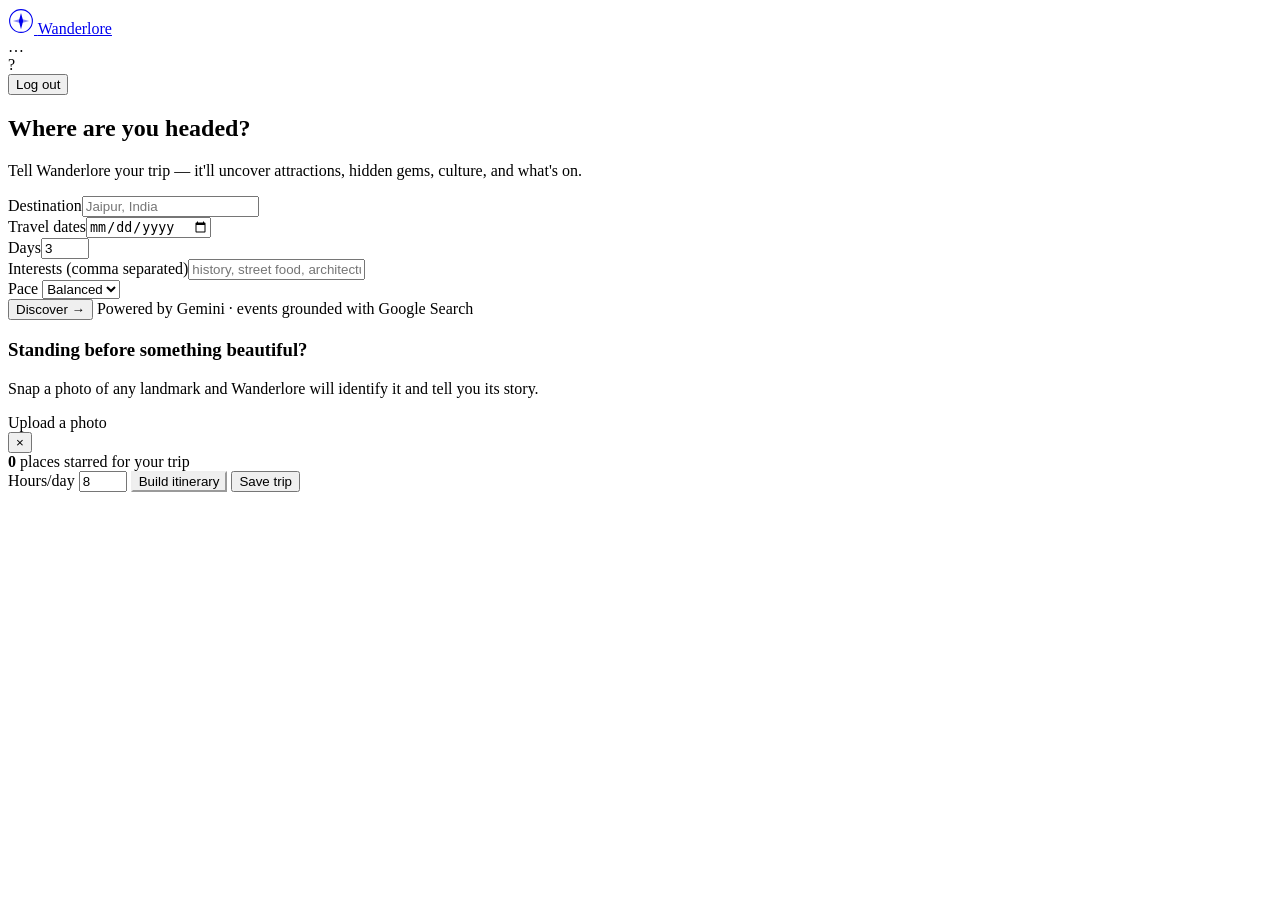
==== frontend/app.html @ dd5d7906 "Wanderlore updates: Calendar date picker, logout fixes, enable auth" ====
<!doctype html>
<html lang="en">
<head>
  <meta charset="utf-8" />
  <meta name="viewport" content="width=device-width, initial-scale=1" />
  <title>Wanderlore — your journey</title>
  <link rel="preconnect" href="https://fonts.googleapis.com">
  <link rel="preconnect" href="https://fonts.gstatic.com" crossorigin>
  <link href="https://fonts.googleapis.com/css2?family=Fraunces:ital,opsz,wght@0,9..144,400..700;1,9..144,400..600&family=Hanken+Grotesk:wght@400;500;600;700&family=Space+Mono:wght@400;700&display=swap" rel="stylesheet">
  <link rel="stylesheet" href="/styles.css" />
  <link rel="stylesheet" href="/app.css" />
</head>
<body>
  <!-- APP BAR -->
  <div class="appbar">
    <a href="/" class="brand">
      <svg class="compass" viewBox="0 0 48 48" fill="none" style="width:26px;height:26px;color:var(--rust)">
        <circle cx="24" cy="24" r="21" stroke="currentColor" stroke-width="2"/>
        <polygon points="24,9 28,24 24,39 20,24" fill="currentColor"/>
        <polygon points="9,24 24,20 39,24 24,28" fill="currentColor" opacity="0.45"/>
      </svg>
      <span class="word">Wanderlore</span>
    </a>
    <div class="profile-chip">
      <div class="meta"><div class="nm" id="p-name">…</div><div class="em" id="p-email"></div></div>
      <div class="avatar" id="p-avatar">?</div>
      <button class="logout" id="logout-btn" type="button">Log out</button>
    </div>
  </div>

  <main class="app-main">
    <!-- DISCOVER -->
    <section class="discover-panel">
      <h1>Where are you headed?</h1>
      <p class="sub">Tell Wanderlore your trip — it'll uncover attractions, hidden gems, culture, and what's on.</p>
      <div class="grid-3">
        <div class="fld"><label for="dest">Destination</label><input id="dest" placeholder="Jaipur, India" /></div>
        <div class="fld"><label for="dates">Travel dates</label><input id="dates" type="date" /></div>
        <div class="fld"><label for="days">Days</label><input id="days" type="number" min="1" max="30" value="3" /></div>
      </div>
      <div class="grid-2">
        <div class="fld"><label for="interests">Interests (comma separated)</label><input id="interests" placeholder="history, street food, architecture, crafts" /></div>
        <div class="fld"><label for="pace">Pace</label>
          <select id="pace"><option value="relaxed">Relaxed</option><option value="balanced" selected>Balanced</option><option value="packed">Packed</option></select>
        </div>
      </div>
      <div class="discover-actions">
        <button class="btn btn-primary" id="discover-btn" type="button">Discover <span class="arrow">→</span></button>
        <span class="tray-lbl" id="discover-hint">Powered by Gemini · events grounded with Google Search</span>
      </div>
      <div id="discover-error" class="auth-error"></div>
    </section>

    <div id="results"></div>

    <!-- SNAP A LANDMARK (multimodal) -->
    <section class="result-section" id="snap-section">
      <div class="snap">
        <div>
          <h3>Standing before something beautiful?</h3>
          <p>Snap a photo of any landmark and Wanderlore will identify it and tell you its story.</p>
        </div>
        <label class="upload">Upload a photo
          <input id="photo-input" type="file" accept="image/png,image/jpeg,image/webp" hidden />
        </label>
      </div>
    </section>
  </main>

  <!-- STORY DRAWER -->
  <div class="overlay" id="overlay"></div>
  <aside class="drawer" id="drawer">
    <button class="close" id="drawer-close">×</button>
    <div class="drawer-inner" id="drawer-content"></div>
  </aside>

  <!-- TRIP TRAY -->
  <div class="tray" id="tray">
    <div class="tray-inner">
      <div class="tray-count"><b id="tray-n">0</b> places starred for your trip</div>
      <div class="tray-controls">
        <span class="tray-lbl">Hours/day</span>
        <input type="number" id="daily-hours" min="1" max="16" value="8" />
        <button class="btn btn-ghost" id="build-btn" type="button" style="border-color:var(--paper);color:var(--paper)">Build itinerary</button>
        <button class="btn btn-primary" id="save-btn" type="button">Save trip</button>
      </div>
    </div>
  </div>

  <div class="toast" id="toast"></div>

  <script type="module" src="/app.js"></script>
</body>
</html>
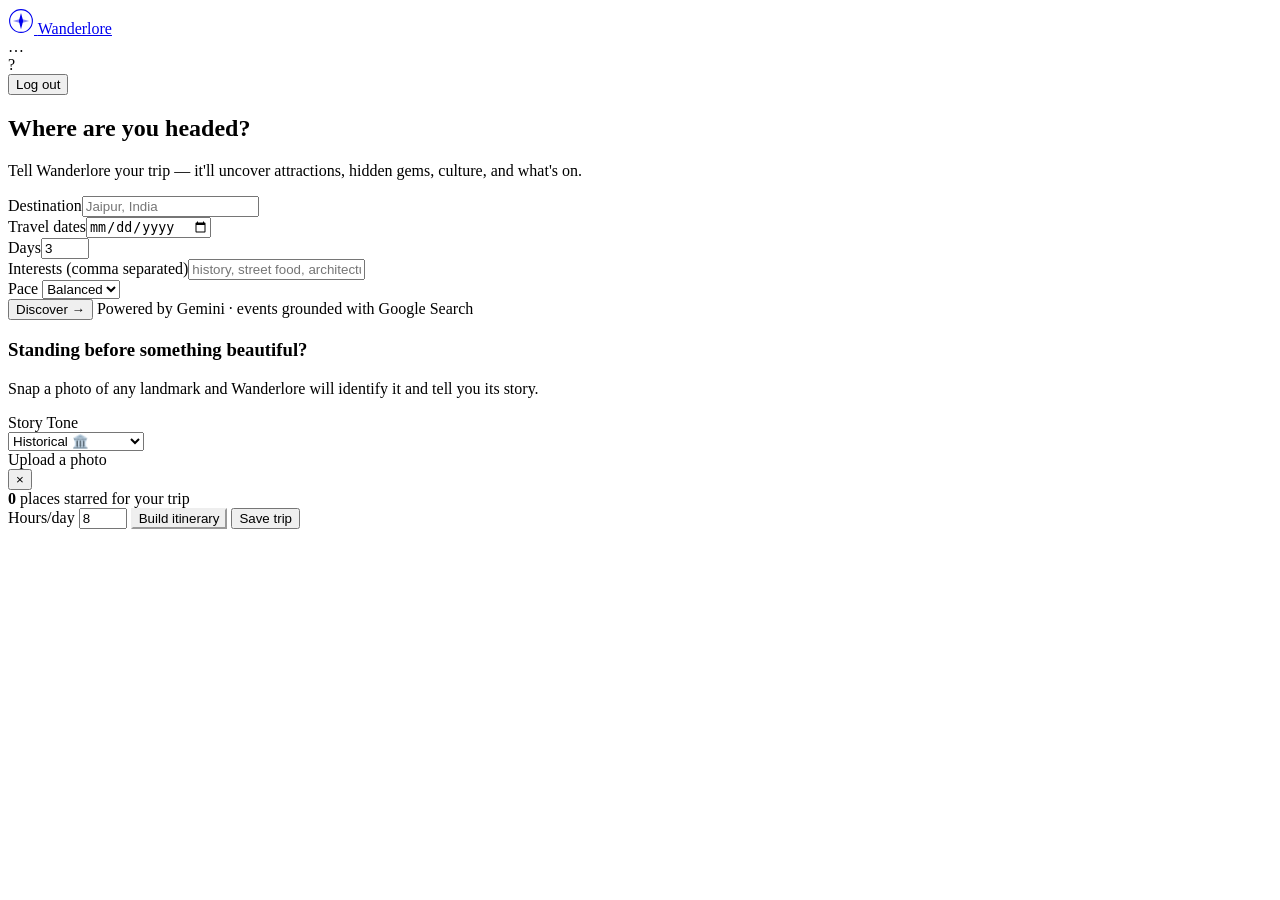
==== commit c7019508: "Wanderlore Pro Updates: Google Places photos, Open-Meteo weather advisory, and dynamic Storytelling " ====
--- a/frontend/app.html
+++ b/frontend/app.html
@@ -59,6 +59,14 @@
         <div>
           <h3>Standing before something beautiful?</h3>
           <p>Snap a photo of any landmark and Wanderlore will identify it and tell you its story.</p>
+          <div class="fld" style="margin-top: 1rem; max-width: 200px;">
+            <label for="photo-tone">Story Tone</label>
+            <select id="photo-tone">
+              <option value="historical" selected>Historical 🏛️</option>
+              <option value="myth">Myth & Folklore 🐉</option>
+              <option value="humorous">Local Gossip 🗣️</option>
+            </select>
+          </div>
         </div>
         <label class="upload">Upload a photo
           <input id="photo-input" type="file" accept="image/png,image/jpeg,image/webp" hidden />
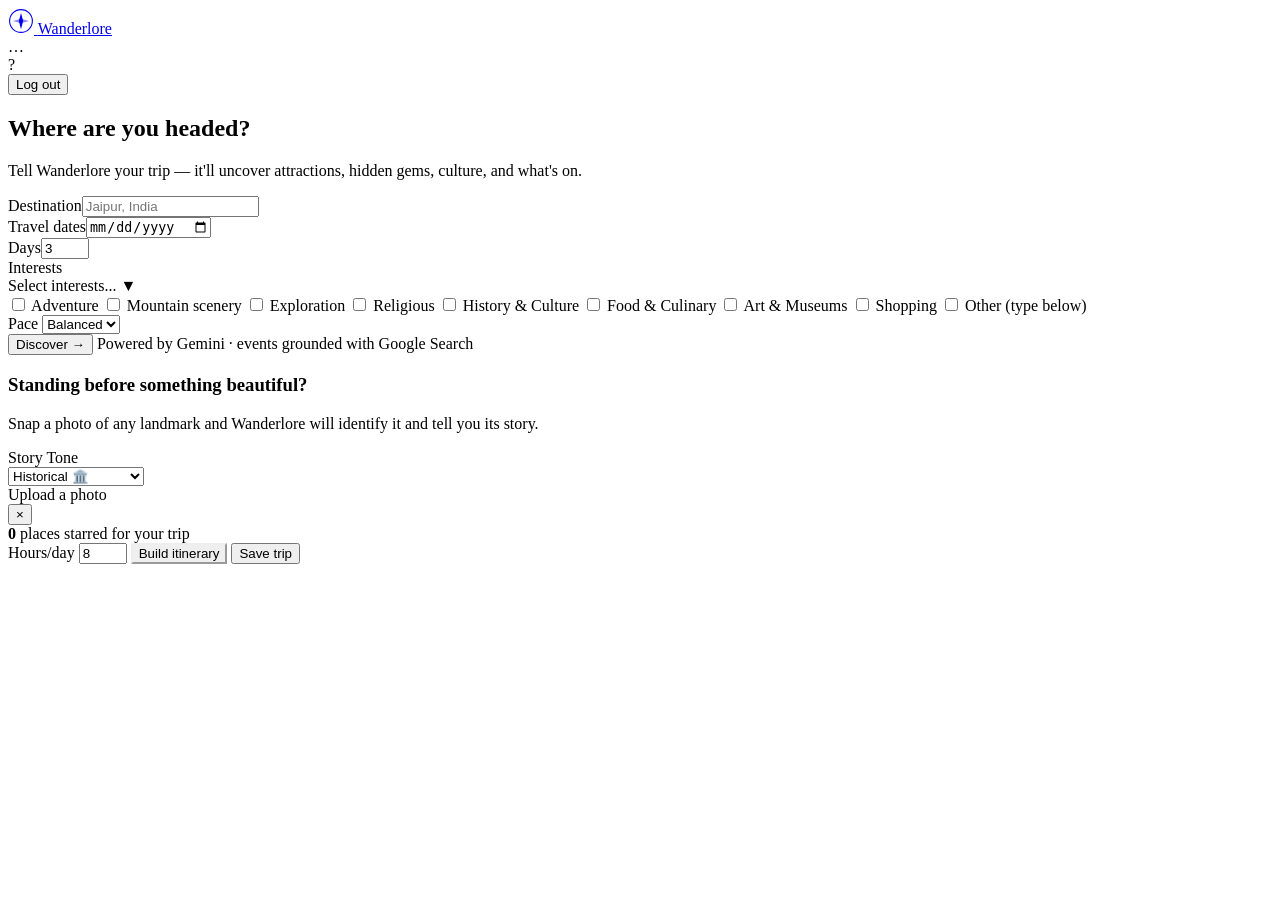
==== commit 2ac26c6c: "feat: Add custom multi-select dropdown for interests" ====
--- a/frontend/app.html
+++ b/frontend/app.html
@@ -21,10 +21,10 @@
       </svg>
       <span class="word">Wanderlore</span>
     </a>
-    <div class="profile-chip">
+    <div class="profile-chip" id="profile-chip" style="cursor:pointer" title="View Profile & Saved Explorations">
       <div class="meta"><div class="nm" id="p-name">…</div><div class="em" id="p-email"></div></div>
       <div class="avatar" id="p-avatar">?</div>
-      <button class="logout" id="logout-btn" type="button">Log out</button>
+      <button class="logout" id="logout-btn" type="button" onclick="event.stopPropagation()">Log out</button>
     </div>
   </div>
 
@@ -39,7 +39,28 @@
         <div class="fld"><label for="days">Days</label><input id="days" type="number" min="1" max="30" value="3" /></div>
       </div>
       <div class="grid-2">
-        <div class="fld"><label for="interests">Interests (comma separated)</label><input id="interests" placeholder="history, street food, architecture, crafts" /></div>
+        <div class="fld"><label>Interests</label>
+          <div class="cms-wrapper">
+            <div class="cms-header" id="interests-header">
+              <span id="interests-display">Select interests...</span>
+              <span class="arrow">▼</span>
+            </div>
+            <div class="cms-dropdown" id="interests-dropdown">
+              <label><input type="checkbox" value="adventure"> Adventure</label>
+              <label><input type="checkbox" value="mountain scenery"> Mountain scenery</label>
+              <label><input type="checkbox" value="exploration"> Exploration</label>
+              <label><input type="checkbox" value="religious"> Religious</label>
+              <label><input type="checkbox" value="history"> History & Culture</label>
+              <label><input type="checkbox" value="food"> Food & Culinary</label>
+              <label><input type="checkbox" value="art"> Art & Museums</label>
+              <label><input type="checkbox" value="shopping"> Shopping</label>
+              <label><input type="checkbox" id="interest-other-cb" value=""> Other (type below)</label>
+              <div id="interest-other-wrap" style="display:none; padding: 4px 12px 8px;">
+                <input type="text" id="interest-other-text" placeholder="Type custom interests..." style="width:100%; padding: 6px 8px; font-size:0.85rem;" />
+              </div>
+            </div>
+          </div>
+        </div>
         <div class="fld"><label for="pace">Pace</label>
           <select id="pace"><option value="relaxed">Relaxed</option><option value="balanced" selected>Balanced</option><option value="packed">Packed</option></select>
         </div>
